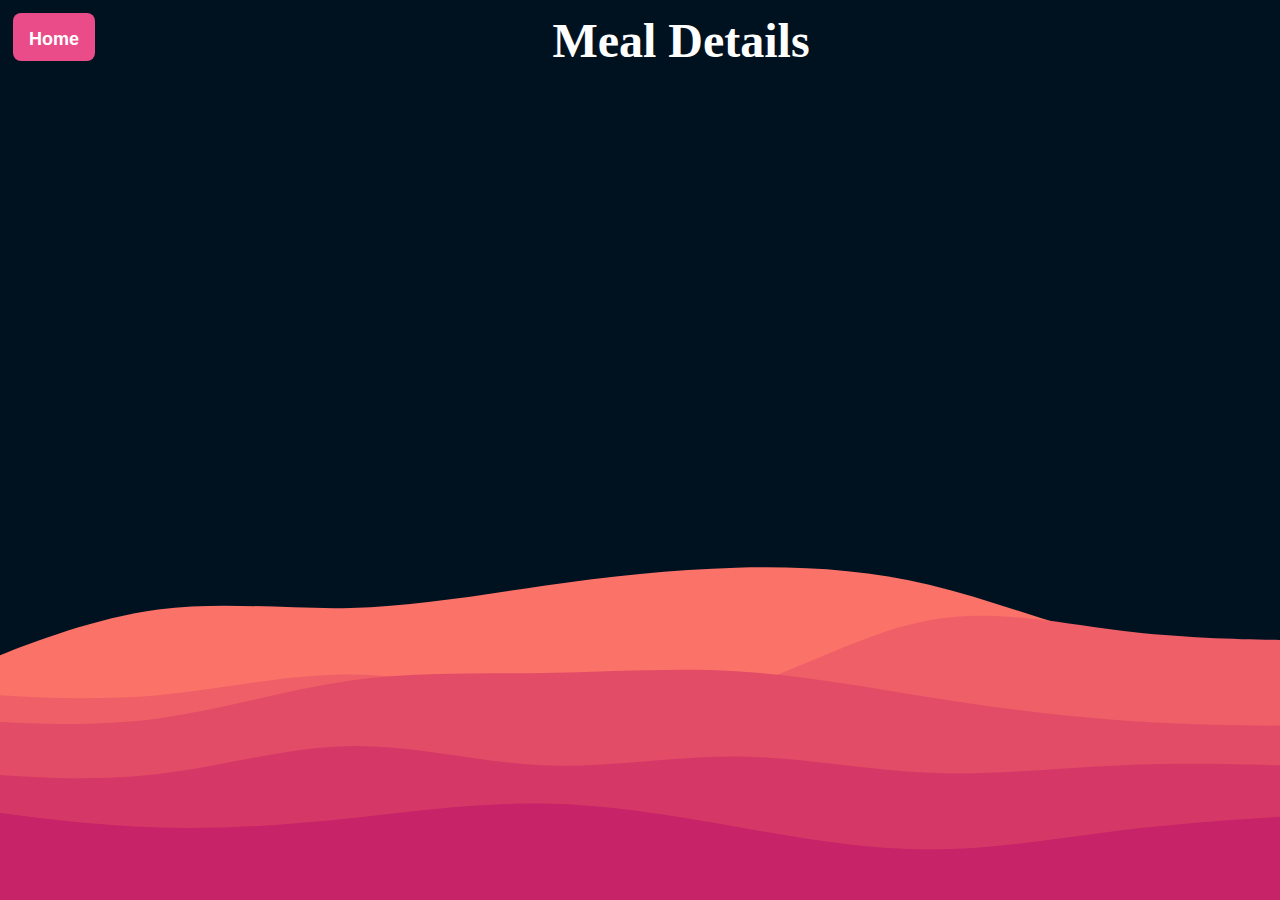
==== detailsPage.html @ baa48f35 "Added details page and styling" ====
<!DOCTYPE html>
<html lang="en">
<head>
    <meta charset="UTF-8">
    <meta http-equiv="X-UA-Compatible" content="IE=edge">
    <meta name="viewport" content="width=device-width, initial-scale=1.0">
    <title>Meal Details Page</title>
    <link rel="stylesheet" href="src/details.css" />
</head>
<body>
    <div class="nav">
        <button onclick="window.location='./index.html'">Home</button>
        <header class="title">Meal Details</header>
      </div>
<div id="container" class="container">
 
</div>
    <script src="./src/details.js"></script>
</body>
</html>
---- src/details.css ----
body{
  background-image: url('../assests/layered-waves.svg');
  background-repeat: no-repeat; /* Do not repeat the image */
background-position: center; /* Center the image */
background-size: cover; /* Scale the image to cover the entire element */
min-height: 100%;
background-attachment: fixed; /* Fix the image in place */
color: #FFFFFF;
}

.container {
    display: flex;
    flex-wrap: wrap; /* allows the child elements to wrap onto a new line if they don't fit on the same line */
  }
  
  .img-div {
    width: 30%; /* takes up 25% of the available width */
  }
  .img-div img {
    width: 100%;
    height: auto;
    border-radius: 30px 0 30px 0;
  }
  
  .short-desc {
    width: 70%; /* takes up 75% of the available width */
    
  }
  .short-desc p {
    margin-left: 10em;
  }
  
  .long-desc {
    width: 100%; /* takes up the full width of the container */
    
    background-color: #FCFAFA;
    border-radius: 30px 0 30px 0;
    color: #3F403F;
    font-size: larger;
    padding: 5px;
  }
  
  p::first-letter {
    font-size: 2em;
    color: #ea4c89;
    font-weight: bold;
  }
   
  /* nav styling */
  .nav {
    display: flex; /* align items in one line */
    justify-content: center; /* center the items within the nav container */
    padding: 5px;
  }
  
  .title {
    text-align: center; /* center the text */
    font-weight: bold; /* make the text bold */
    color: white;
   
    font-size: xxx-large;
    margin: 0 auto;
  }
  button {
    align-self: flex-start; /* position the button on the left */
    background-color: #ea4c89;
    border-radius: 8px;
    border-style: none;
    color: #ffffff;
    display: inline-block;
    font-size: 18px;
    font-weight: bold;
    height: 48px;
    padding: 16px 16px;
    position: relative;
    text-align: center;
  
  }
  
  button:hover,
  button:focus {
    background-color: #F082AC;
  }


  @media (width < 550px){
    .img-div {
      width: 100%; /* takes up 25% of the available width */
      
    }

    .img-div img {
      
      height: auto;
      border-radius: 25px 25px 25px 25px;
    }
    
    .short-desc {
     width: fit-content;
     background-color: #FCFAFA;
    border-radius: 25px 25px 25px 25px;
    color: #3F403F;
      
    }
    .short-desc p {
     width: 100%;
     text-align: left;
     margin-left: unset;
     padding-left: 5px;
    }

    .long-desc {
      margin-top: 5px;
      border-radius: 25px 25px 25px 25px;
    }
  }
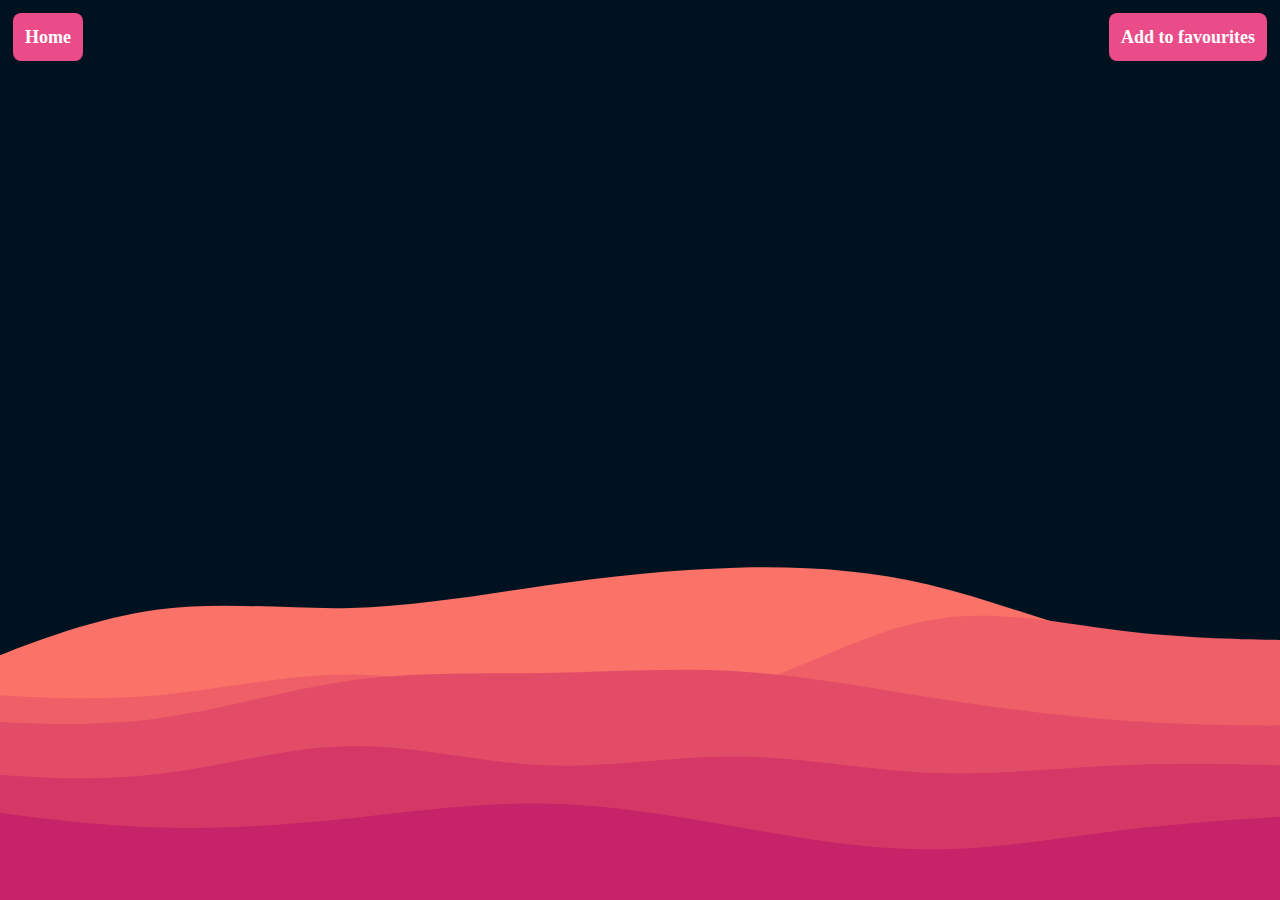
==== commit 23b758bd: "Updates styles and added some features on details page." ====
--- a/detailsPage.html
+++ b/detailsPage.html
@@ -10,7 +10,8 @@
 <body>
     <div class="nav">
         <button onclick="window.location='./index.html'">Home</button>
-        <header class="title">Meal Details</header>
+        <header id="title" class="title"></header>
+        <button id="fvrtBtn" onclick="addtofvrt()">Add to favourites</button>
       </div>
 <div id="container" class="container">
  
--- a/src/details.css
+++ b/src/details.css
@@ -6,6 +6,8 @@
 min-height: 100%;
 background-attachment: fixed; /* Fix the image in place */
 color: #FFFFFF;
+font-family: Sanskrit Text;
+
 }
 
 .container {
@@ -28,6 +30,12 @@
   }
   .short-desc p {
     margin-left: 10em;
+ 
+    font-size: medium;
+  }
+
+  a {
+    color:#ea4c89;
   }
   
   .long-desc {
@@ -71,14 +79,14 @@
     font-size: 18px;
     font-weight: bold;
     height: 48px;
-    padding: 16px 16px;
+    padding: 12px 12px;
     position: relative;
     text-align: center;
+    font-family: Sanskrit Text;
   
   }
   
-  button:hover,
-  button:focus {
+  button:hover{
     background-color: #F082AC;
   }
 
